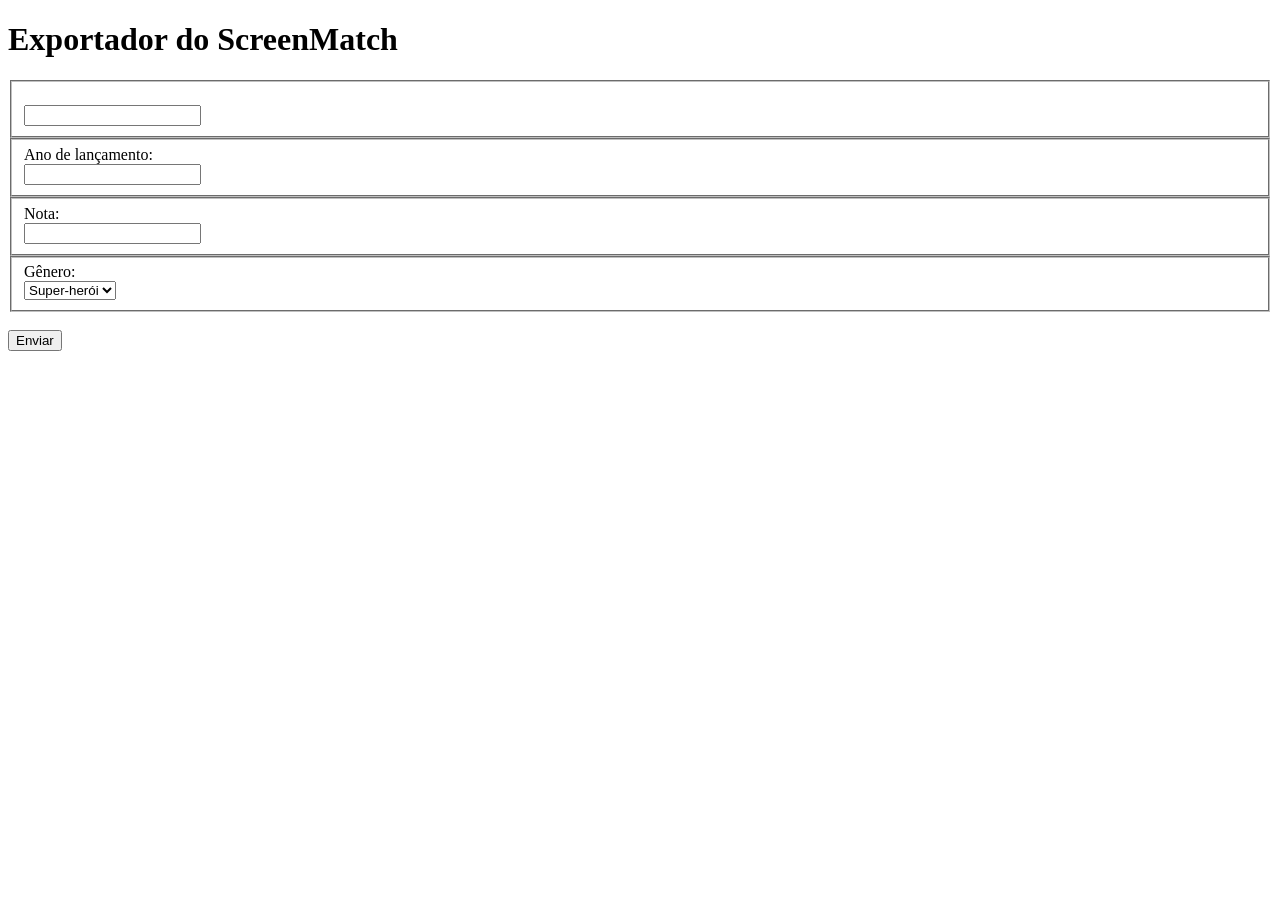
==== trabalho-grupo/index.html @ 01323a4d "16/06 Separando pastas para novo trabalho em grupo" ====
<!DOCTYPE html>
<html lang="en">
<head>
    <meta charset="UTF-8">
    <meta name="viewport" content="width=device-width, initial-scale=1.0">
    <title>Document</title>
</head>
<body>
<h1>Exportador do ScreenMatch</h1>
<form action="export-json-to-php" method="post">
    <fieldset>
        <label for="nome"></label> <br>
        <input type="text" name="nome" id="nome" required>
    </fieldset>

    <fieldset>
        <label for="ano">Ano de lançamento:</label> <br>
        <input type="year" name="ano" id="ano" required>
    </fieldset>

    <fieldset>
        <label for="nome">Nota:</label> <br>
        <input type="number" name="nota" id="nota" required step="0.1">
    </fieldset>

    <fieldset>
        <label for="nome">Gênero:</label> <br>
        <select name="genero" id="genero">
            <option value="super-heroi">Super-herói</option>
            <option value="comedia">Comédia</option>
            <option value="acao">Ação</option>
        </select>
    </fieldset>

    <br>
    <input type="submit" value="Enviar">
</form>
</body>
</html>
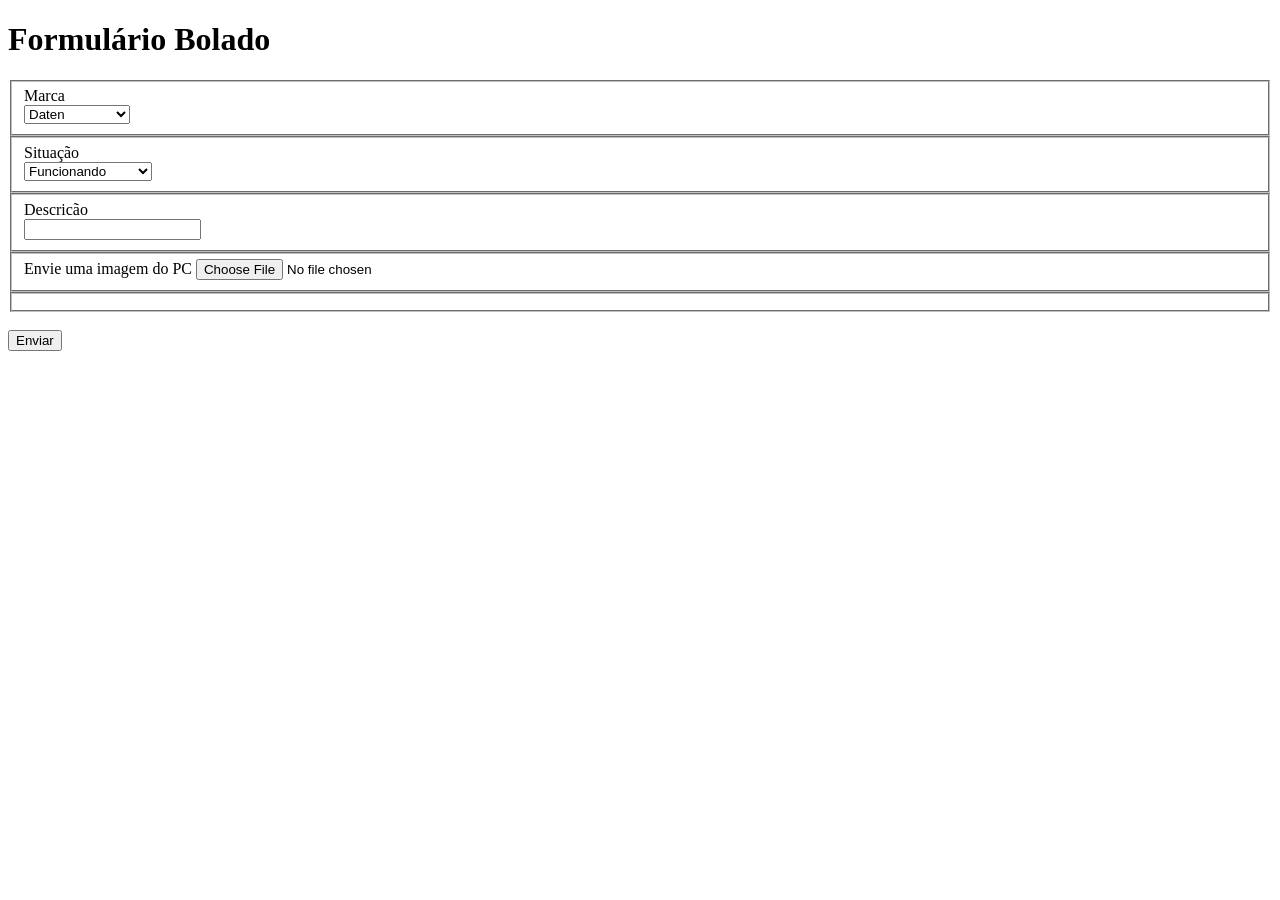
==== commit a9f9f84e: "16/06" ====
--- a/trabalho-grupo/index.html
+++ b/trabalho-grupo/index.html
@@ -6,34 +6,43 @@
     <title>Document</title>
 </head>
 <body>
-<h1>Exportador do ScreenMatch</h1>
-<form action="export-json-to-php" method="post">
+<h1>Formulário Bolado</h1>
+<form action="processo.php" method="post">
     <fieldset>
-        <label for="nome"></label> <br>
-        <input type="text" name="nome" id="nome" required>
+        <label for="marca">Marca</label> <br>
+        <select name="marca" id="marca">
+            <option value="DATEN">Daten</option>
+            <option value="POSITIVO_NOVO">Postivo Novo</option>
+            <option value="POSITIVO_VELHO">Positivo Velho</option>
+        </select>
     </fieldset>
 
     <fieldset>
-        <label for="ano">Ano de lançamento:</label> <br>
-        <input type="year" name="ano" id="ano" required>
+        <label for="situacao">Situação</label> <br>
+        <select name="situacao" id="situacao">
+            <option value="FUNCIONANDO">Funcionando</option>
+            <option value="NAO_FUNCIONANDO">Não Funcionando</option>
+        </select>
     </fieldset>
 
     <fieldset>
-        <label for="nome">Nota:</label> <br>
-        <input type="number" name="nota" id="nota" required step="0.1">
+        <label for="desc">Descricão</label> <br>
+        <input type="text" name="nota" id="nota">
     </fieldset>
 
     <fieldset>
-        <label for="nome">Gênero:</label> <br>
-        <select name="genero" id="genero">
-            <option value="super-heroi">Super-herói</option>
-            <option value="comedia">Comédia</option>
-            <option value="acao">Ação</option>
-        </select>
+        <label for="imagem">Envie uma imagem do PC</label>
+        <input type="file" name="imagem" accept="image/*" id="imagem" placeholder="Envie uma imagem">
+    </fieldset>
+
+    <fieldset>
+        <label for=""></label>
     </fieldset>
 
     <br>
+
     <input type="submit" value="Enviar">
+
 </form>
 </body>
 </html>
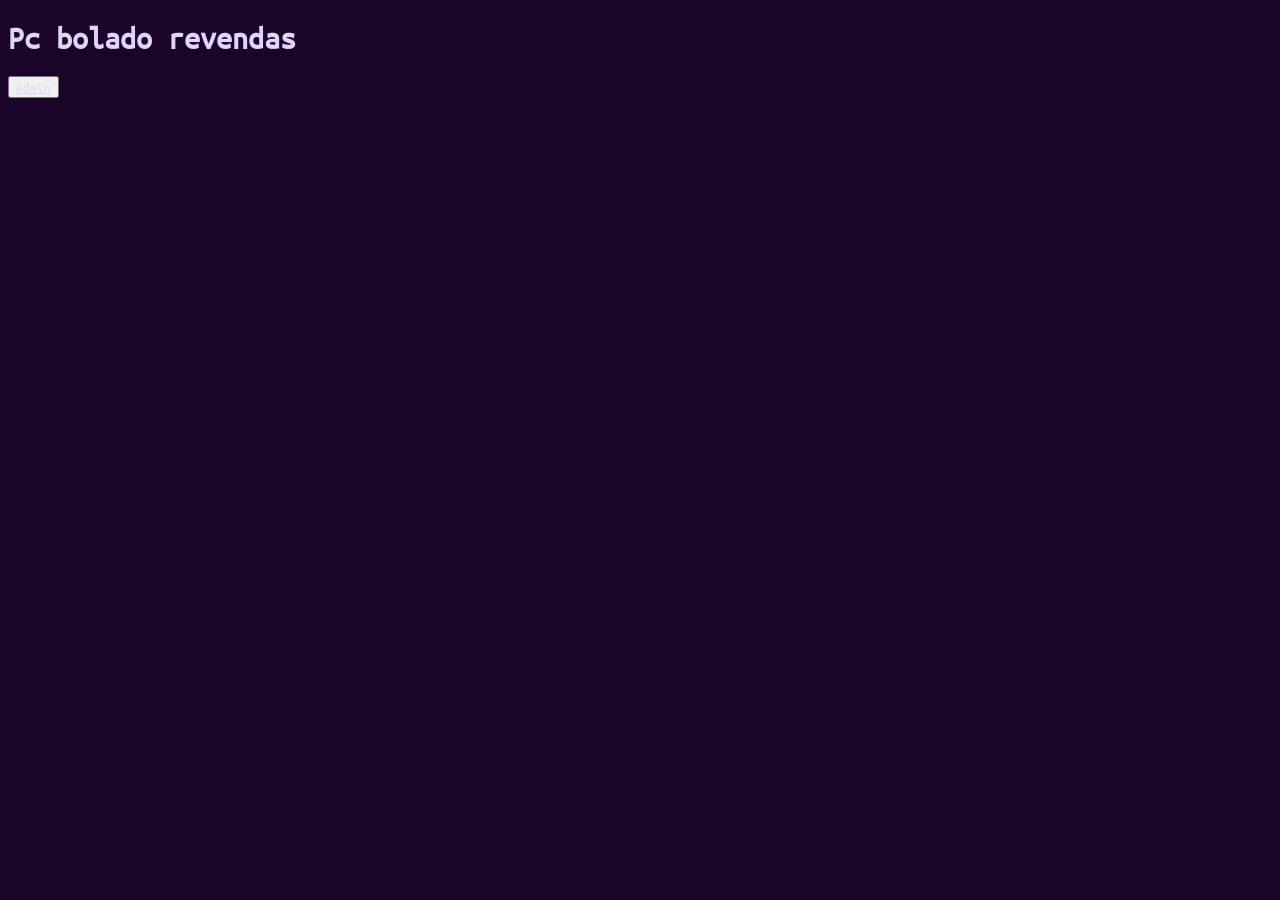
==== commit b0a6a04e: "16/" ====
--- a/trabalho-grupo/index.html
+++ b/trabalho-grupo/index.html
@@ -3,46 +3,12 @@
 <head>
     <meta charset="UTF-8">
     <meta name="viewport" content="width=device-width, initial-scale=1.0">
+    <link rel="stylesheet" href="assets/bootstrap/bootstrap.min.css.map">
+    <link rel="stylesheet" href="assets/css/main.css">
     <title>Document</title>
 </head>
 <body>
-<h1>Formulário Bolado</h1>
-<form action="processo.php" method="post">
-    <fieldset>
-        <label for="marca">Marca</label> <br>
-        <select name="marca" id="marca">
-            <option value="DATEN">Daten</option>
-            <option value="POSITIVO_NOVO">Postivo Novo</option>
-            <option value="POSITIVO_VELHO">Positivo Velho</option>
-        </select>
-    </fieldset>
-
-    <fieldset>
-        <label for="situacao">Situação</label> <br>
-        <select name="situacao" id="situacao">
-            <option value="FUNCIONANDO">Funcionando</option>
-            <option value="NAO_FUNCIONANDO">Não Funcionando</option>
-        </select>
-    </fieldset>
-
-    <fieldset>
-        <label for="desc">Descricão</label> <br>
-        <input type="text" name="nota" id="nota">
-    </fieldset>
-
-    <fieldset>
-        <label for="imagem">Envie uma imagem do PC</label>
-        <input type="file" name="imagem" accept="image/*" id="imagem" placeholder="Envie uma imagem">
-    </fieldset>
-
-    <fieldset>
-        <label for=""></label>
-    </fieldset>
-
-    <br>
-
-    <input type="submit" value="Enviar">
-
-</form>
+    <h1>Pc bolado revendas</h1>
+    <button><a href="admin.html">Admin</a></button>
 </body>
 </html>
--- a/trabalho-grupo/assets/css/main.css
+++ b/trabalho-grupo/assets/css/main.css
@@ -0,0 +1,30 @@
+:root {
+       --cor-fundo: #1a0529;
+       /* Um roxo muito escuro, quase preto */
+       --cor-primaria: #4B0082;
+       /* Seu Roxo Índigo */
+       --cor-secundaria: #6a0dad;
+       /* Um roxo um pouco mais claro para hover/transições */
+       --cor-neon: #b388ff;
+       /* Roxo claro para brilho */
+       --cor-texto: #e0d4fc;
+       /* Branco levemente azulado/roxo */
+       --borda-tela: 2px solid var(--cor-secundaria);
+    }
+
+
+@font-face {
+    font-family: fonte-bytecat;
+    src: url(/assets/font/UbuntuMono-Regular.ttf);
+    font-weight: normal;
+    font-style: normal;
+}
+
+h1, h2, h3, p, a {
+    font-family: fonte-bytecat;
+    color: var(--cor-texto);
+}
+
+body{
+    background-color: var(--cor-fundo);
+}
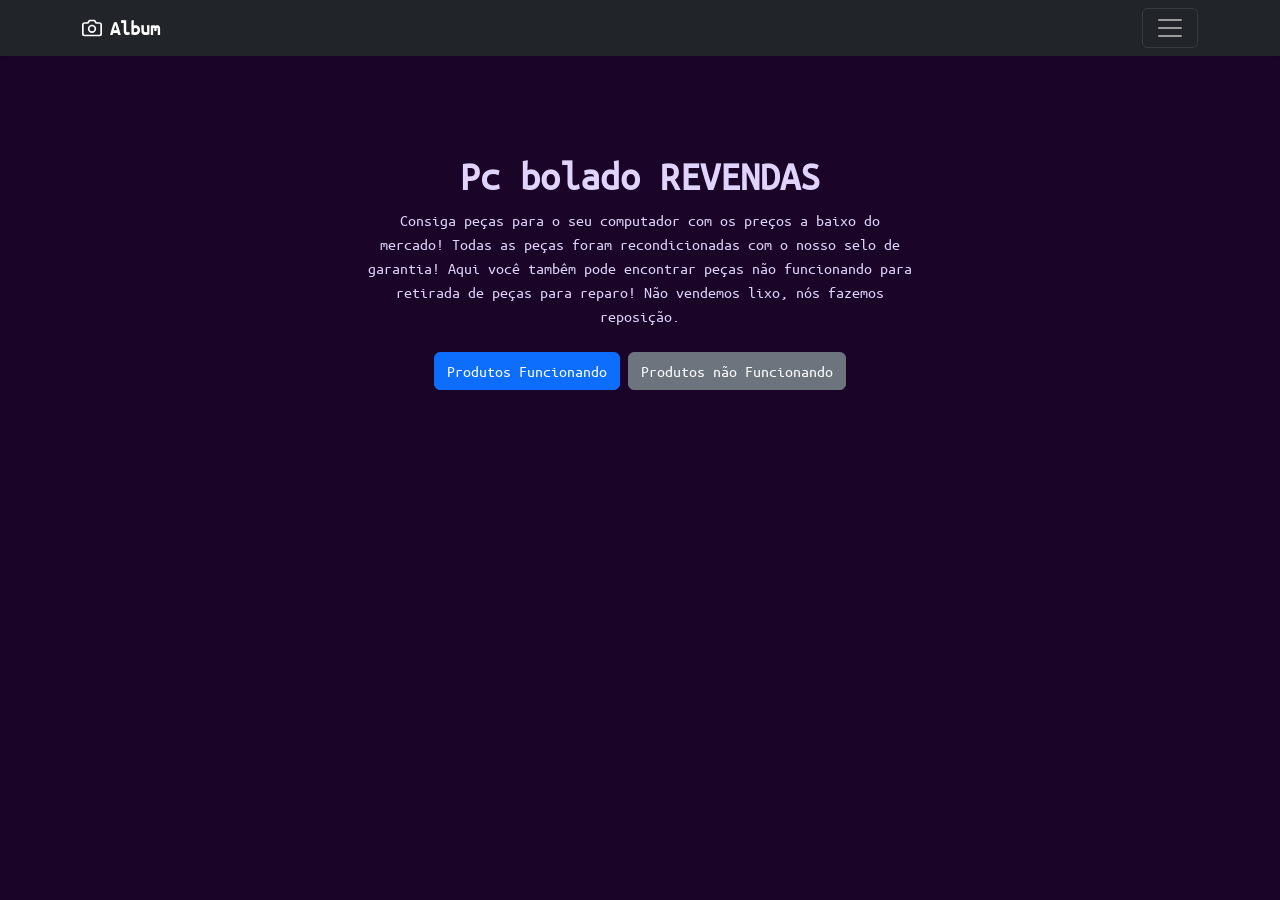
==== commit ece46625: "16/06" ====
--- a/trabalho-grupo/index.html
+++ b/trabalho-grupo/index.html
@@ -1,14 +1,84 @@
 <!DOCTYPE html>
 <html lang="en">
+
 <head>
     <meta charset="UTF-8">
     <meta name="viewport" content="width=device-width, initial-scale=1.0">
-    <link rel="stylesheet" href="assets/bootstrap/bootstrap.min.css.map">
+    <link rel="stylesheet" href="assets/bootstrap/css/bootstrap.min.css">
     <link rel="stylesheet" href="assets/css/main.css">
+    <script src="assets/bootstrap/js/bootstrap.min.js"></script>
     <title>Document</title>
 </head>
+
 <body>
-    <h1>Pc bolado revendas</h1>
-    <button><a href="admin.html">Admin</a></button>
+
+    <header data-bs-theme="dark">
+        <div class="collapse text-bg-dark" id="navbarHeader">
+            <div class="container">
+                <div class="row">
+                    <div class="col-sm-8 col-md-7 py-4">
+                        <h4>About</h4>
+                        <p class="text-body-secondary">
+                            Add some information about the album below, the author, or any
+                            other background context. Make it a few sentences long so folks
+                            can pick up some informative tidbits. Then, link them off to
+                            some social networking sites or contact information.
+                        </p>
+                    </div>
+                    <div class="col-sm-4 offset-md-1 py-4">
+                        <h4>Contact</h4>
+                        <ul class="list-unstyled">
+                            <li><a href="admin.html" class="text-white">Admin</a></li>
+                        </ul>
+                    </div>
+                </div>
+            </div>
+        </div>
+        <div class="navbar navbar-dark bg-dark shadow-sm">
+            <div class="container">
+                <a href="#" class="navbar-brand d-flex align-items-center">
+                    <svg xmlns="http://www.w3.org/2000/svg" width="20" height="20" fill="none" stroke="currentColor"
+                        stroke-linecap="round" stroke-linejoin="round" stroke-width="2" aria-hidden="true" class="me-2"
+                        viewBox="0 0 24 24">
+                        <path d="M23 19a2 2 0 0 1-2 2H3a2 2 0 0 1-2-2V8a2 2 0 0 1 2-2h4l2-3h6l2 3h4a2 2 0 0 1 2 2z">
+                        </path>
+                        <circle cx="12" cy="13" r="4"></circle>
+                    </svg>
+                    <strong>Album</strong>
+                </a>
+                <button class="navbar-toggler" type="button" data-bs-toggle="collapse" data-bs-target="#navbarHeader"
+                    aria-controls="navbarHeader" aria-expanded="false" aria-label="Toggle navigation">
+                    <span class="navbar-toggler-icon"></span>
+                </button>
+            </div>
+        </div>
+
+    </header>
+
+    <main>
+        <section class="py-5 text-center container">
+            <div class="row py-lg-5">
+                <div class="col-lg-6 col-md-8 mx-auto">
+                    <h1 class="fw-bold">Pc bolado REVENDAS</h1>
+                    <p class="">
+                        Consiga peças para o seu computador com os preços a baixo do mercado! Todas as peças foram
+                        recondicionadas com o nosso selo de garantia! Aqui você tambêm pode encontrar peças não
+                        funcionando para retirada de peças para reparo! Não vendemos lixo, nós fazemos reposição.
+                    </p>
+                    <p>
+                        <a href="#" class="btn btn-primary my-2">Produtos Funcionando</a>
+                        <a href="#" class="btn btn-secondary my-2">Produtos não Funcionando</a>
+                    </p>
+                </div>
+            </div>
+        </section>
+
+        <section>
+            
+        </section>
+    </main>
+
+
 </body>
+
 </html>
--- a/trabalho-grupo/assets/css/main.css
+++ b/trabalho-grupo/assets/css/main.css
@@ -25,6 +25,15 @@
     color: var(--cor-texto);
 }
 
+label {
+    font-family: fonte-bytecat;
+    color: var(--cor-neon);
+}
+
+button {
+    background-color: var(--cor-neon);
+}
+
 body{
     background-color: var(--cor-fundo);
 }
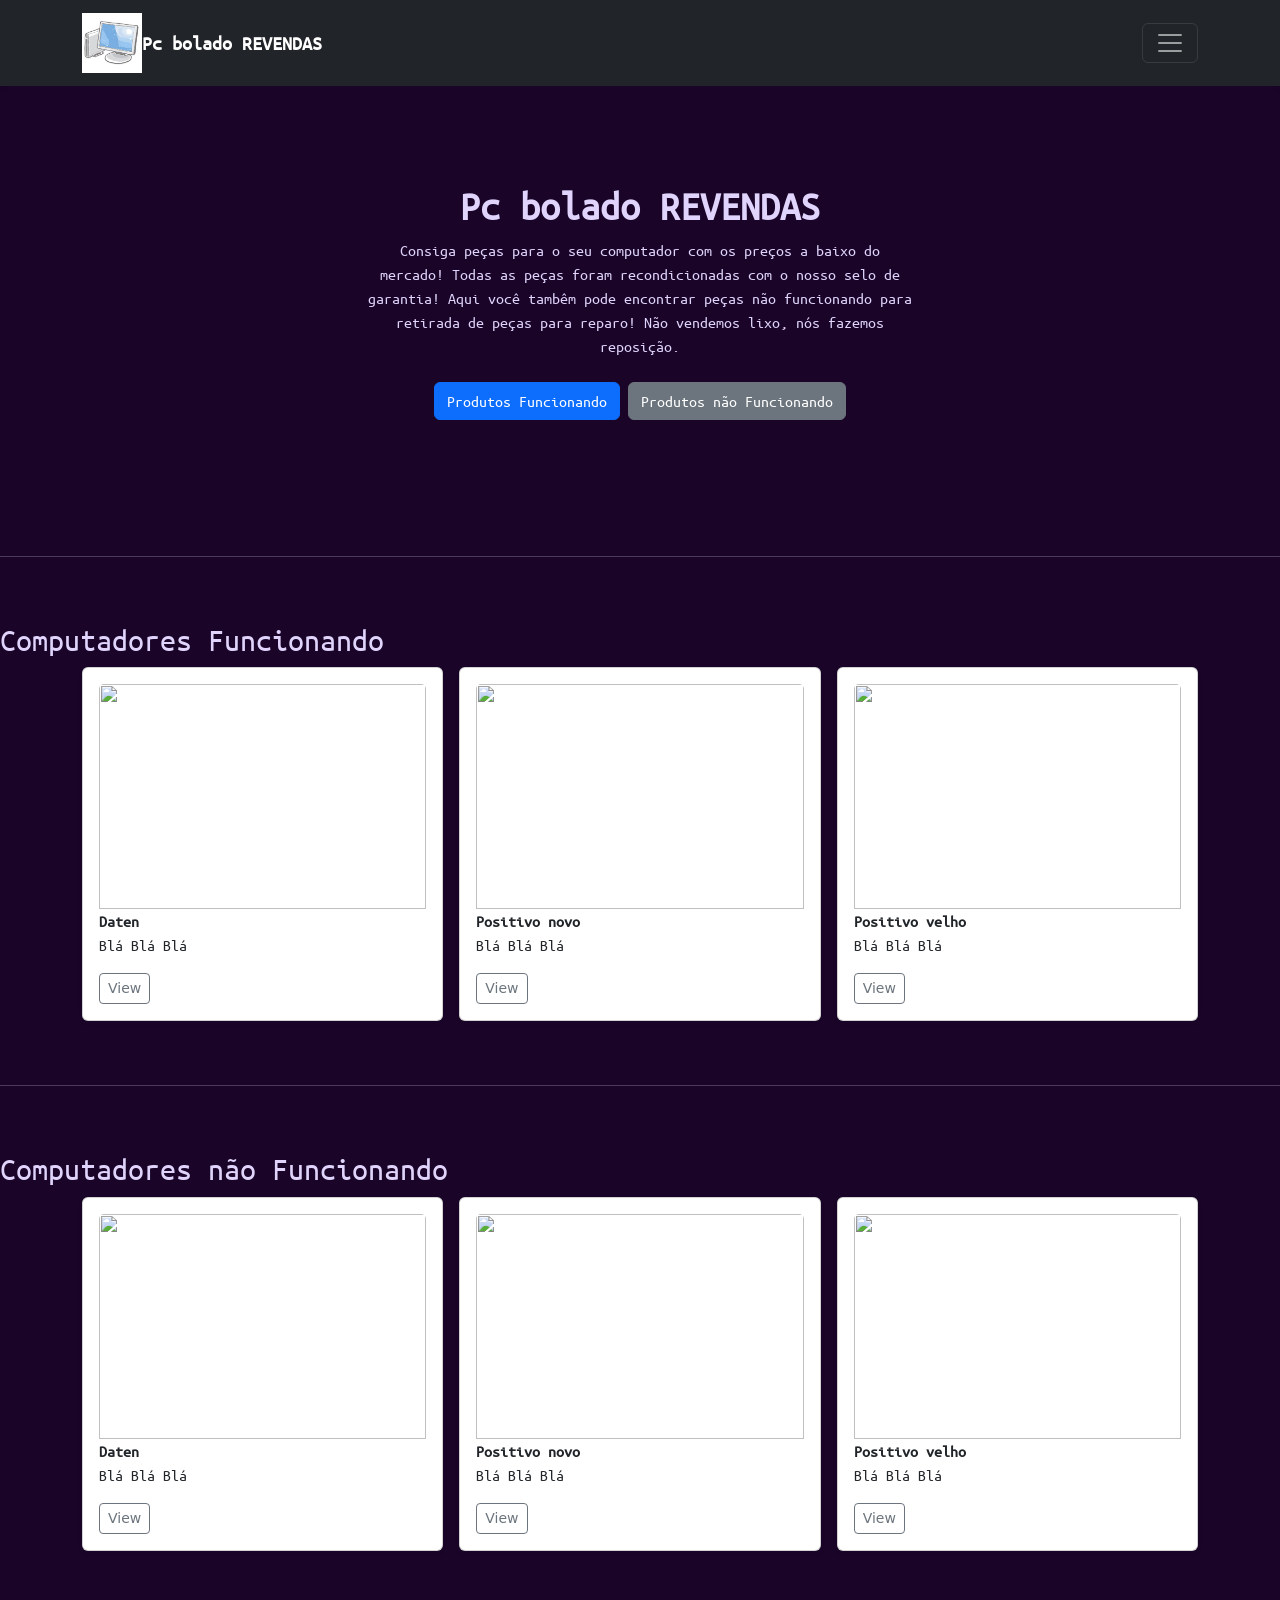
==== commit 136c11d7: "17/06" ====
--- a/trabalho-grupo/index.html
+++ b/trabalho-grupo/index.html
@@ -4,10 +4,13 @@
 <head>
     <meta charset="UTF-8">
     <meta name="viewport" content="width=device-width, initial-scale=1.0">
+    <title>Document</title>
+    <!--Estilização-->
     <link rel="stylesheet" href="assets/bootstrap/css/bootstrap.min.css">
     <link rel="stylesheet" href="assets/css/main.css">
     <script src="assets/bootstrap/js/bootstrap.min.js"></script>
-    <title>Document</title>
+    <!--Lib-->
+    <script type="module" src="assets/JS/lib.js"></script>
 </head>
 
 <body>
@@ -16,17 +19,8 @@
         <div class="collapse text-bg-dark" id="navbarHeader">
             <div class="container">
                 <div class="row">
-                    <div class="col-sm-8 col-md-7 py-4">
-                        <h4>About</h4>
-                        <p class="text-body-secondary">
-                            Add some information about the album below, the author, or any
-                            other background context. Make it a few sentences long so folks
-                            can pick up some informative tidbits. Then, link them off to
-                            some social networking sites or contact information.
-                        </p>
-                    </div>
                     <div class="col-sm-4 offset-md-1 py-4">
-                        <h4>Contact</h4>
+                        <h4>Acessos</h4>
                         <ul class="list-unstyled">
                             <li><a href="admin.html" class="text-white">Admin</a></li>
                         </ul>
@@ -37,14 +31,8 @@
         <div class="navbar navbar-dark bg-dark shadow-sm">
             <div class="container">
                 <a href="#" class="navbar-brand d-flex align-items-center">
-                    <svg xmlns="http://www.w3.org/2000/svg" width="20" height="20" fill="none" stroke="currentColor"
-                        stroke-linecap="round" stroke-linejoin="round" stroke-width="2" aria-hidden="true" class="me-2"
-                        viewBox="0 0 24 24">
-                        <path d="M23 19a2 2 0 0 1-2 2H3a2 2 0 0 1-2-2V8a2 2 0 0 1 2-2h4l2-3h6l2 3h4a2 2 0 0 1 2 2z">
-                        </path>
-                        <circle cx="12" cy="13" r="4"></circle>
-                    </svg>
-                    <strong>Album</strong>
+                    <img src="assets/img/pc.jpg" alt="icone de um computador" width="60">
+                    <strong>Pc bolado REVENDAS</strong>
                 </a>
                 <button class="navbar-toggler" type="button" data-bs-toggle="collapse" data-bs-target="#navbarHeader"
                     aria-controls="navbarHeader" aria-expanded="false" aria-label="Toggle navigation">
@@ -72,9 +60,55 @@
                 </div>
             </div>
         </section>
+        <section>
+            <div>
+                
+                <hr>
+                <div class="album py-5">
+                    <h2>Computadores Funcionando</h2>
+                    <div class="container">
+                        <div class="row row-cols-1 row-cols-sm-2 row-cols-md-3 g-3">
+                            <amostra-prod img='https://shinyrating.com/wp-content/uploads/2023/06/pm143.cGOFEST_2022_NOEVOLVE.s.icon_.png'>
+                                <b>Daten</b><br>
+                                Blá Blá Blá
+                            </amostra-prod>
 
-        <section>
-            
+                            <amostra-prod img='https://shinyrating.com/wp-content/uploads/2023/06/pm143.cGOFEST_2022_NOEVOLVE.s.icon_.png'>
+                                <b>Positivo novo</b><br>
+                                Blá Blá Blá
+                            </amostra-prod>
+                                
+                            <amostra-prod img='https://shinyrating.com/wp-content/uploads/2023/06/pm143.cGOFEST_2022_NOEVOLVE.s.icon_.png'>
+                                <b>Positivo velho</b><br>
+                                Blá Blá Blá
+                            </amostra-prod>
+                        </div>
+                    </div>
+                </div>
+                <hr>
+                <div class="album py-5">
+                    <h2>Computadores não Funcionando</h2>
+                    <div class="container">
+                        <div class="row row-cols-1 row-cols-sm-2 row-cols-md-3 g-3">
+                            <amostra-prod img='https://shinyrating.com/wp-content/uploads/2023/06/pm143.cGOFEST_2022_NOEVOLVE.s.icon_.png'>
+                                <b>Daten</b><br>
+                                Blá Blá Blá
+                            </amostra-prod>
+
+                            <amostra-prod img='https://shinyrating.com/wp-content/uploads/2023/06/pm143.cGOFEST_2022_NOEVOLVE.s.icon_.png'>
+                                <b>Positivo novo</b><br>
+                                Blá Blá Blá
+                            </amostra-prod>
+
+                            <amostra-prod img='https://shinyrating.com/wp-content/uploads/2023/06/pm143.cGOFEST_2022_NOEVOLVE.s.icon_.png'>
+                                <b>Positivo velho</b><br>
+                                Blá Blá Blá
+                            </amostra-prod>
+                        </div>
+                    </div>
+                </div>
+                <hr>
+            </div>
         </section>
     </main>
 
--- a/trabalho-grupo/assets/css/main.css
+++ b/trabalho-grupo/assets/css/main.css
@@ -20,6 +20,10 @@
     font-style: normal;
 }
 
+hr {
+    color: var(--cor-texto);
+}
+
 h1, h2, h3, p, a {
     font-family: fonte-bytecat;
     color: var(--cor-texto);
